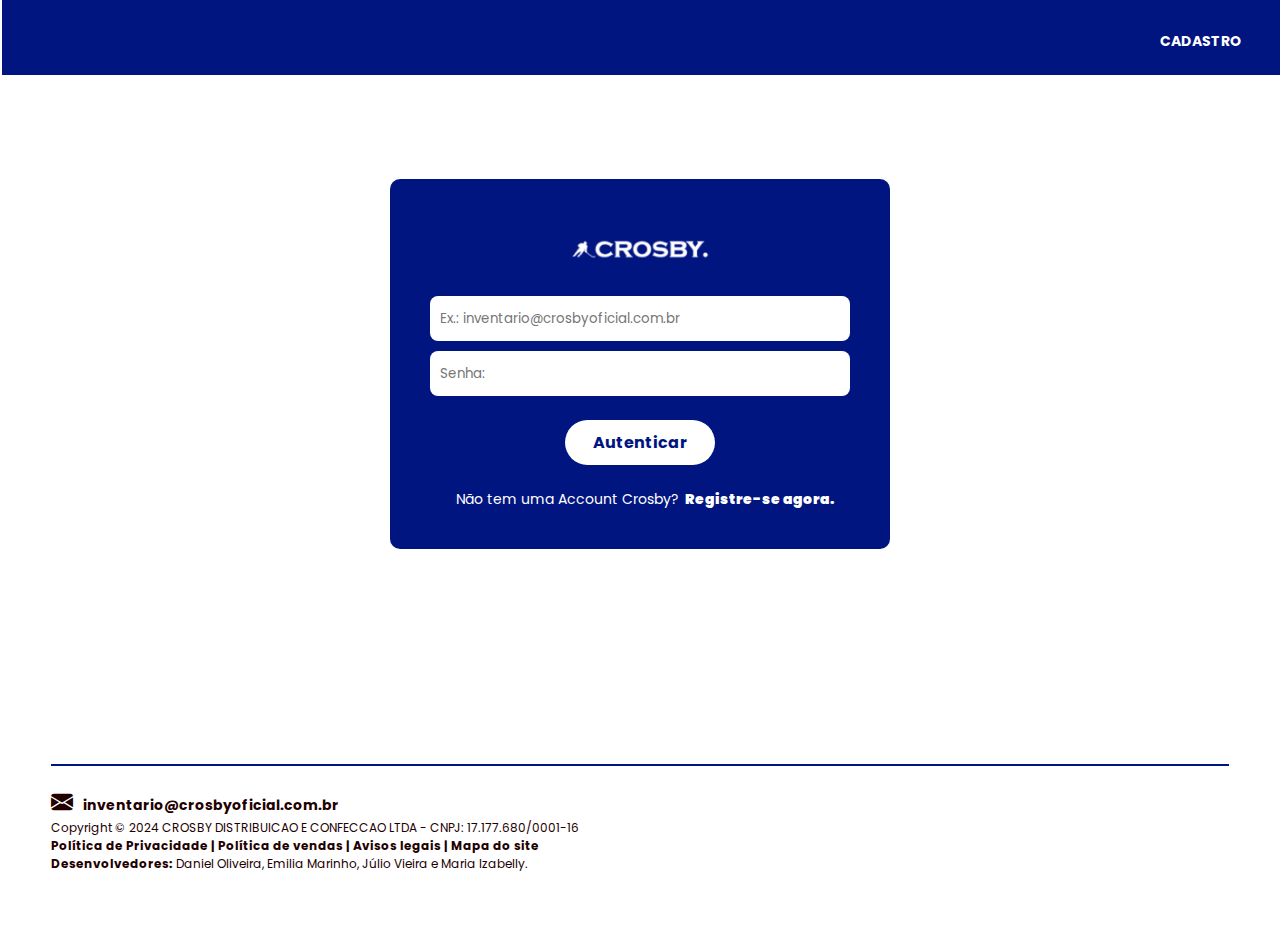
==== crosby/cadastro.html @ 701a9188 "criação da página de cadastro" ====
<!DOCTYPE html>
<html lang="pt-br">

<head>
    <meta charset="UTF-8">
    <meta name="viewport" content="width=device-width, initial-scale=1.0">
    <title>Crosby</title>
    <link rel="stylesheet" href="style.css">
    <link rel="preconnect" href="https://fonts.googleapis.com">
    <link rel="preconnect" href="https://fonts.gstatic.com" crossorigin>
    <link
        href="https://fonts.googleapis.com/css2?family=Poppins:ital,wght@0,100;0,200;0,300;0,400;0,500;0,600;0,700;0,800;0,900;1,100;1,200;1,300;1,400;1,500;1,600;1,700;1,800;1,900&display=swap"
        rel="stylesheet">
    <link rel="stylesheet" href="https://cdn.jsdelivr.net/npm/bootstrap-icons@1.10.5/font/bootstrap-icons.css">
    <link rel='icon' type='text/css' media='screen' href='img/logo_colorida.png'>
</head>

<body>
    <table style="width: 100%;">
        <tr>
            <td>
                <ul class="navbar">
                    <li class="navitem"><a class="navlink" href="#">CADASTRO</a></li>
                </ul>
            </td>
        </tr>
    </table>

    <section class="area-login">
        <div class="login">
            <div>
                <img src="img/logo.png" alt="login">
            </div>
            <form method="post" action="estoque.html">
                <input type="text" name="nome" placeholder="Ex.: inventario@crosbyoficial.com.br" autofocus>
                <input type="password" name="senha" placeholder="Senha:">

                <div class="botoes">
                    <button class="botao">Autenticar</button>
                </div>
            </form>
            <p>Não tem uma Account Crosby?<a href="#"><b>Registre-se agora.</b></a></p>
        </div>
    </section>

    <footer id="suporte">
        <div class="line-footer borda">
            <p><i class="bi bi-envelope-fill"></i>
                <a href="#">inventario@crosbyoficial.com.br</a><br />
            </p>

            <div class="rodape">
                Copyright © 2024 CROSBY DISTRIBUICAO E CONFECCAO LTDA - CNPJ: 17.177.680/0001-16
                <br><b>Política de Privacidade | Política de vendas | Avisos legais | Mapa do
                    site</b><br />
                <b>Desenvolvedores:</b> Daniel Oliveira, Emilia Marinho, Júlio Vieira e Maria Izabelly.
            </div>
        </div>
    </footer>
</body>

</html>
---- crosby/style.css ----
* {
    margin: 0;
    padding: 0;
    box-sizing: border-box;
    font-family: 'Poppins', sans-serif;
    scroll-behavior: smooth;
}

body {
    display: flex;
    flex-direction: column;
    justify-content: center;
    min-height: 100vh;
    margin: 0;
    font-family: Monospace;
    color: #220000;
}

ul.navbar {
    font-size: 24px;
    list-style-type: none;
    margin: 0;
    background-color: #001580;
    padding: 20px;
    position: fixed;
    width: 100%;
    top: 0;
    text-align: right;
}

li.navitem {
    display: inline;
    margin-right: 20px;
}

a.navlink {
    text-decoration: none;
    color: rgb(255, 255, 255);
}

:root {
    --branco: rgb(255, 255, 255);
    --azul: #001580;
}

.area-login {
    display: flex;
    justify-content: center;
    height: 80vh;
    justify-content: center;
    align-items: center;
}

.login {
    display: flex;
    flex-direction: column;
    align-items: center;
    background-color: var(--azul);
    width: 500px;
    height: 370px;
    padding: 40px;
    border-radius: 10px;
}

.login form {
    display: flex;
    flex-direction: column;
    width: 100%;

}

.login input {
    margin-top: 10px;
    background-color: var(--branco);
    border: none;
    height: 45px;
    outline: none;
    border-radius: 8px;
    padding-left: 10px;
}

.login p {
    color: var(--branco);
    color: var(--branco);
    text-decoration: none;
    margin-left: 10px;
    font-size: 14px;
}

.login img {
    width: 150px;
    height: auto;
}

.login::placeholder {
    color: var(--branco);
    font-size: 14px;

}

form [type="submit"] {
    display: block;
    background-color: var(--branco);
    font-size: 20px;
    text-transform: uppercase;
    font-weight: bold;
    cursor: pointer;
}

a {
    color: var(--branco);
    text-decoration: none;
    margin-left: 6px;
    font-size: 14px;
    font-weight: bold;
}

.botao {
    width: 150px;
    height: 45px;
    display: block;
    background-color: var(--branco);
    font-weight: bold;
    cursor: pointer;
    margin-top: 1.5rem;
    font-size: 16px;
    border-radius: 25px;
    color: var(--azul);
    border: none;
}

.botoes {
    display: flex;
    flex-direction: row;
    justify-content: center;
    margin-bottom: 1.5rem;
    border-radius: 10px;
}

footer {
    padding: 40px 4%;
}

footer .flex {
    justify-content: space-between;
}

footer .line-footer {
    padding: 20px 0;
}

.borda {
    border-top: 2px solid var(--azul);
}

footer .line-footer p i {
    color: var(--black);
    font-size: 22px;
}

footer .line-footer p a {
    color: var(--black);
}

.rodape {
    font-size: 12px;
}
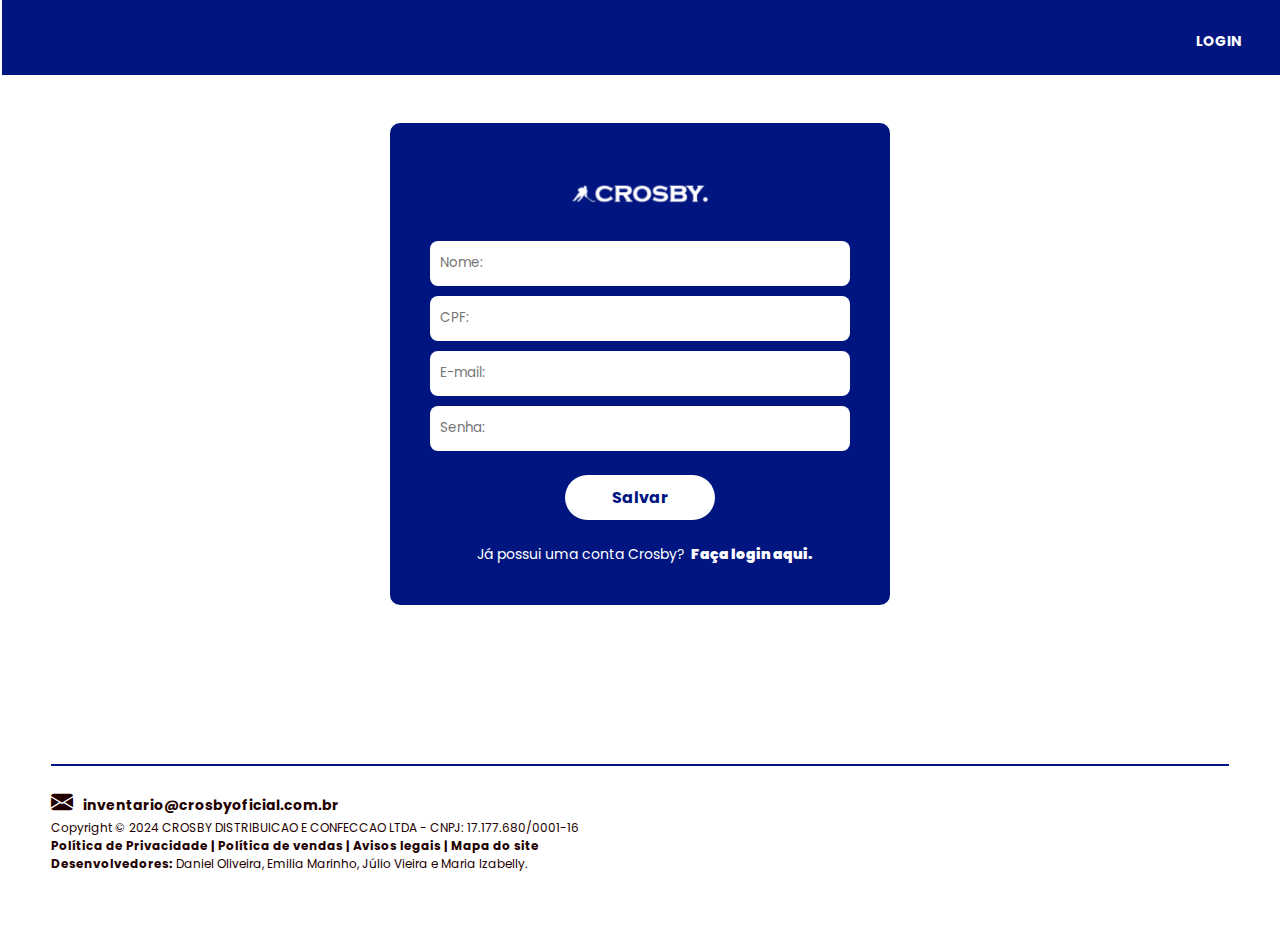
==== commit 60973b37: "implementação da tela de cadastro" ====
--- a/crosby/cadastro.html
+++ b/crosby/cadastro.html
@@ -20,7 +20,7 @@
         <tr>
             <td>
                 <ul class="navbar">
-                    <li class="navitem"><a class="navlink" href="#">CADASTRO</a></li>
+                    <li class="navitem"><a class="navlink" href="index.html">LOGIN</a></li>
                 </ul>
             </td>
         </tr>
@@ -29,17 +29,19 @@
     <section class="area-login">
         <div class="login">
             <div>
-                <img src="img/logo.png" alt="login">
+                <img src="img/logo.png" alt="cadastro">
             </div>
             <form method="post" action="estoque.html">
-                <input type="text" name="nome" placeholder="Ex.: inventario@crosbyoficial.com.br" autofocus>
-                <input type="password" name="senha" placeholder="Senha:">
+                <input type="text" name="nome" placeholder="Nome:" autofocus>
+                <input type="password" name="CPF" placeholder="CPF:">
+                <input type="text" name="E-mail" placeholder="E-mail:" autofocus>
+                <input type="password" name="Senha" placeholder="Senha:">
 
                 <div class="botoes">
-                    <button class="botao">Autenticar</button>
+                    <button class="botao">Salvar</button>
                 </div>
             </form>
-            <p>Não tem uma Account Crosby?<a href="#"><b>Registre-se agora.</b></a></p>
+            <p>Já possui uma conta Crosby?<a href="cadastro.html"><b>Faça login aqui.</b></a></p>
         </div>
     </section>
 
--- a/crosby/style.css
+++ b/crosby/style.css
@@ -57,7 +57,7 @@
     align-items: center;
     background-color: var(--azul);
     width: 500px;
-    height: 370px;
+    height: auto;
     padding: 40px;
     border-radius: 10px;
 }
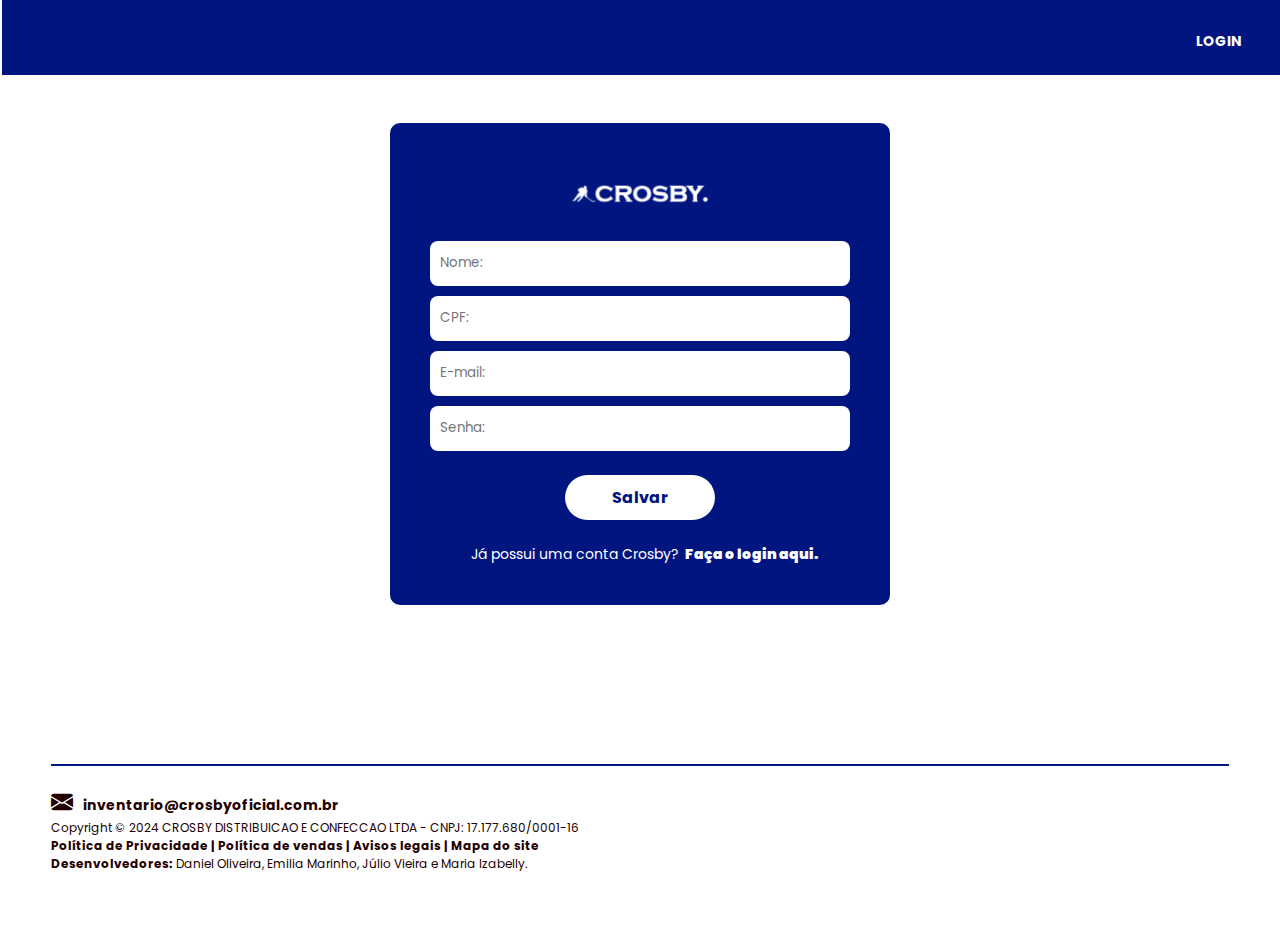
==== commit 4be57863: "alterações" ====
--- a/crosby/cadastro.html
+++ b/crosby/cadastro.html
@@ -26,8 +26,8 @@
         </tr>
     </table>
 
-    <section class="area-login">
-        <div class="login">
+    <section class="area-login-cadastro">
+        <div class="login-cadastro">
             <div>
                 <img src="img/logo.png" alt="cadastro">
             </div>
@@ -41,7 +41,7 @@
                     <button class="botao">Salvar</button>
                 </div>
             </form>
-            <p>Já possui uma conta Crosby?<a href="cadastro.html"><b>Faça login aqui.</b></a></p>
+            <p>Já possui uma conta Crosby?<a href="index.html"><b>Faça o login aqui.</b></a></p>
         </div>
     </section>
 
--- a/crosby/style.css
+++ b/crosby/style.css
@@ -43,7 +43,7 @@
     --azul: #001580;
 }
 
-.area-login {
+.area-login-cadastro {
     display: flex;
     justify-content: center;
     height: 80vh;
@@ -51,7 +51,7 @@
     align-items: center;
 }
 
-.login {
+.login-cadastro {
     display: flex;
     flex-direction: column;
     align-items: center;
@@ -62,14 +62,14 @@
     border-radius: 10px;
 }
 
-.login form {
+.login-cadastro form {
     display: flex;
     flex-direction: column;
     width: 100%;
 
 }
 
-.login input {
+.login-cadastro input {
     margin-top: 10px;
     background-color: var(--branco);
     border: none;
@@ -79,7 +79,7 @@
     padding-left: 10px;
 }
 
-.login p {
+.login-cadastro p {
     color: var(--branco);
     color: var(--branco);
     text-decoration: none;
@@ -87,12 +87,12 @@
     font-size: 14px;
 }
 
-.login img {
+.login-cadastro img {
     width: 150px;
     height: auto;
 }
 
-.login::placeholder {
+.login-cadastro::placeholder {
     color: var(--branco);
     font-size: 14px;
 
